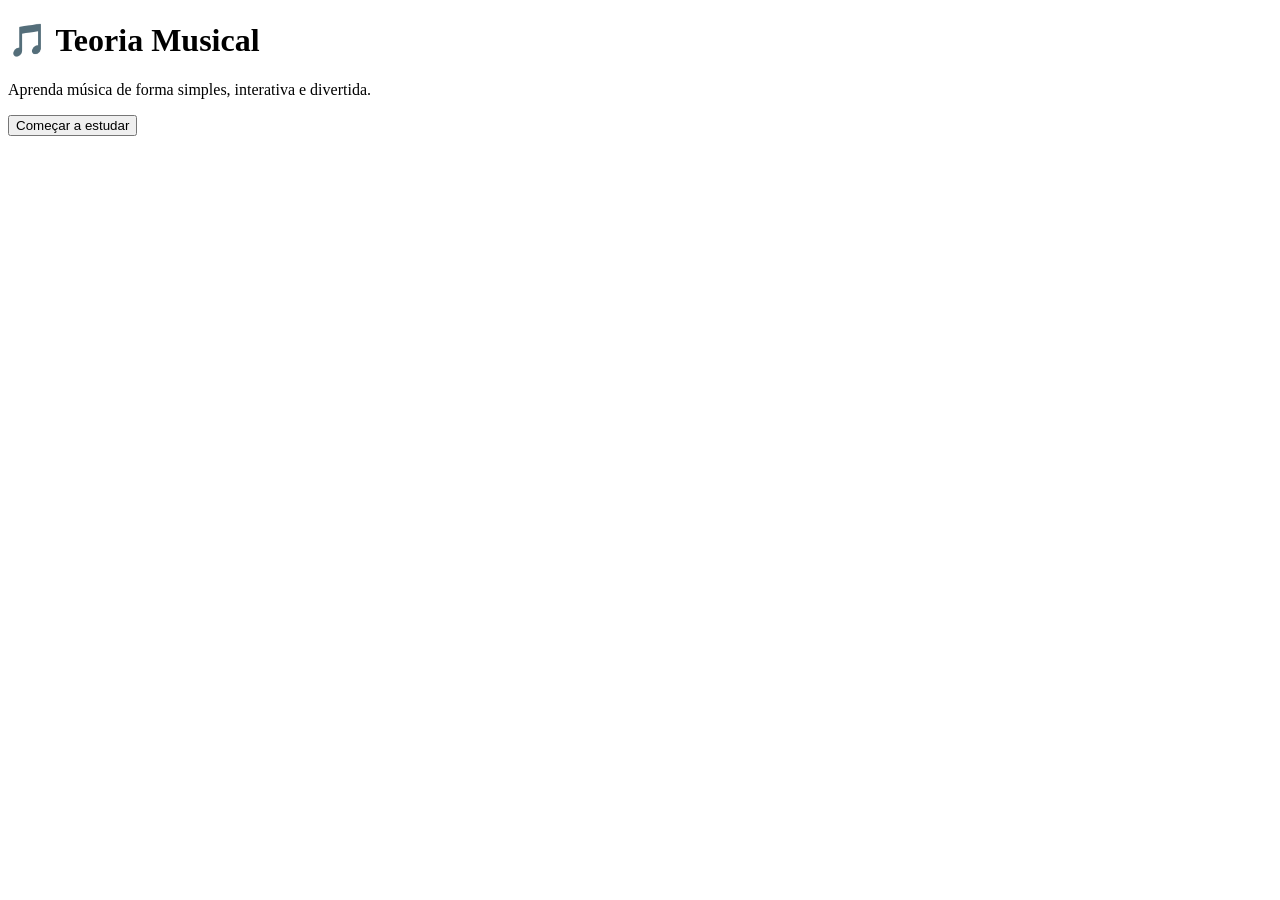
==== index.html @ 3b81ea90 "Add initial HTML structure for musical theory page" ====
<!DOCTYPE html>
<html lang="pt-BR">

<head>
    <meta charset="UTF-8">
    <meta name="viewport" content="width=device-width, initial-scale=1.0">

    <title>Teoria Musical</title>
</head>

<body>

    <h1>🎵 Teoria Musical</h1>

    <p>Aprenda música de forma simples, interativa e divertida.</p>

    <button>Começar a estudar</button>

</body>

</html>
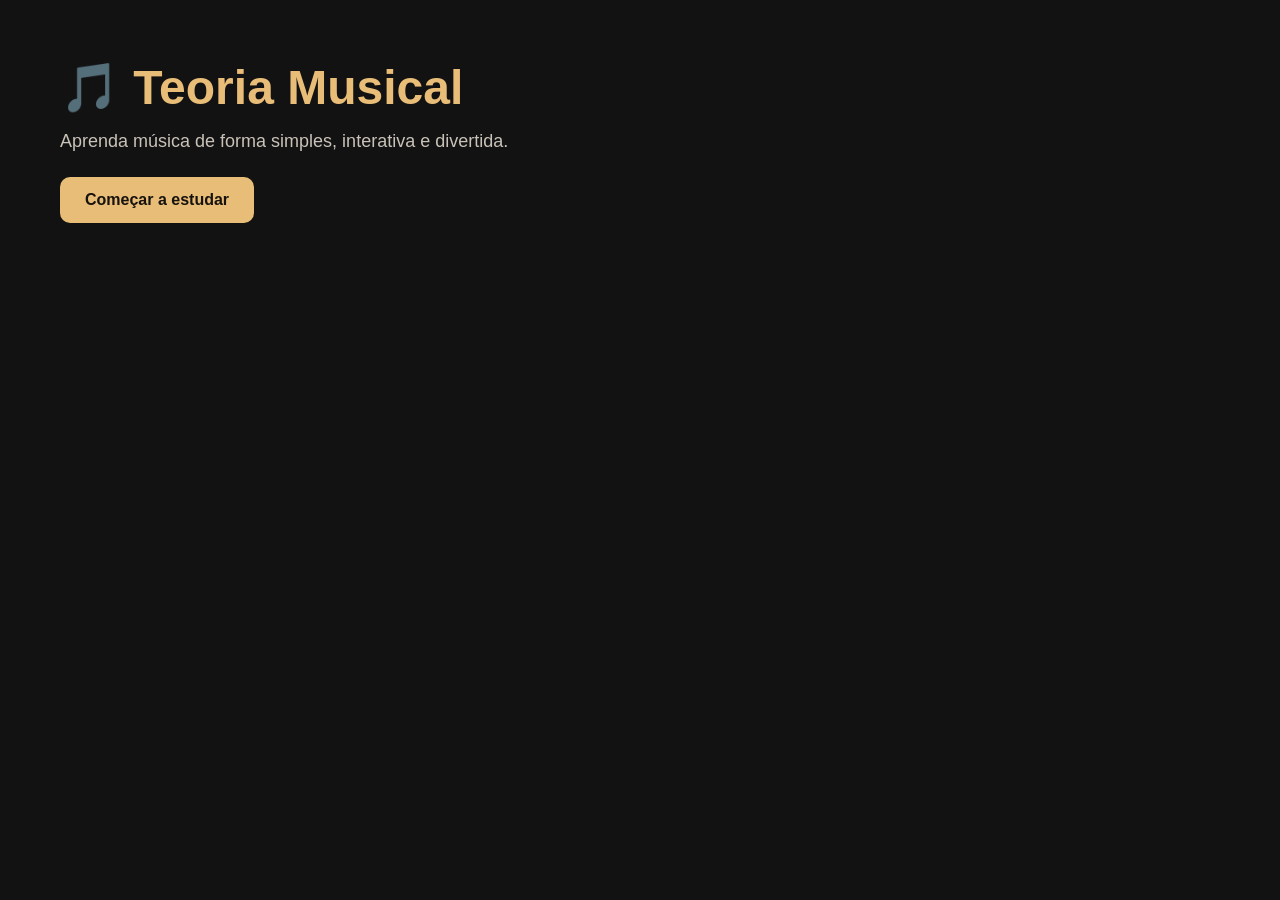
==== commit 3a8ffce4: "Add link to stylesheet in index.html" ====
--- a/index.html
+++ b/index.html
@@ -4,7 +4,7 @@
 <head>
     <meta charset="UTF-8">
     <meta name="viewport" content="width=device-width, initial-scale=1.0">
-
+<link rel="stylesheet" href="style.css">
     <title>Teoria Musical</title>
 </head>
 
--- a/style.css
+++ b/style.css
@@ -0,0 +1,40 @@
+* {
+    margin: 0;
+    padding: 0;
+    box-sizing: border-box;
+}
+
+body {
+    background-color: #121212;
+    color: #f5ead7;
+    font-family: Arial, sans-serif;
+    min-height: 100vh;
+    padding: 60px;
+}
+
+h1 {
+    color: #e8bd78;
+    font-size: 48px;
+    margin-bottom: 15px;
+}
+
+p {
+    color: #c9c2b8;
+    font-size: 18px;
+    margin-bottom: 25px;
+}
+
+button {
+    background-color: #e8bd78;
+    color: #17120d;
+    border: none;
+    padding: 14px 25px;
+    border-radius: 10px;
+    font-size: 16px;
+    font-weight: bold;
+    cursor: pointer;
+}
+
+button:hover {
+    background-color: #f5d49d;
+}
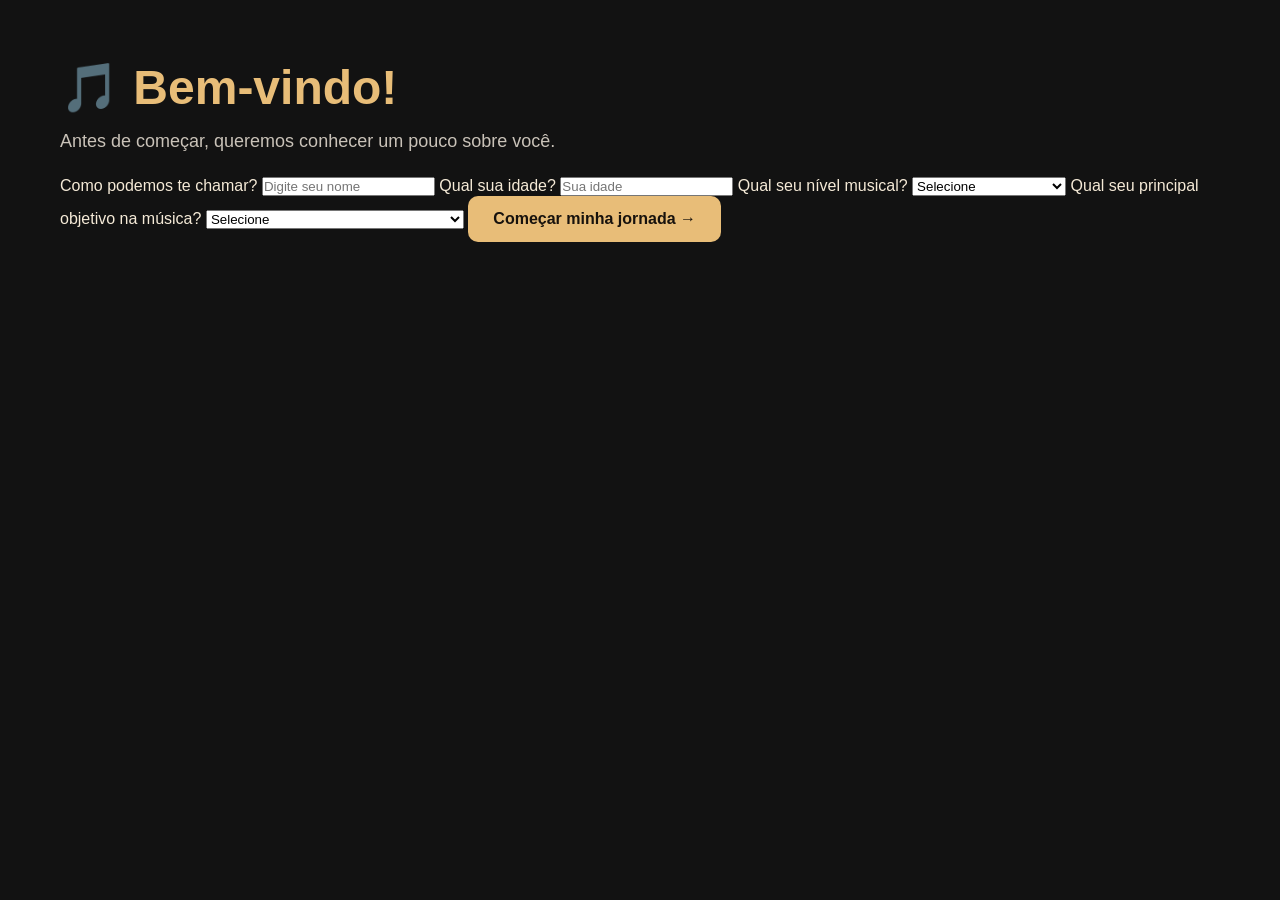
==== commit aaca250c: "Implement user registration form in index.html" ====
--- a/index.html
+++ b/index.html
@@ -4,17 +4,50 @@
 <head>
     <meta charset="UTF-8">
     <meta name="viewport" content="width=device-width, initial-scale=1.0">
-<link rel="stylesheet" href="style.css">
+
+    <link rel="stylesheet" href="style.css">
+
     <title>Teoria Musical</title>
 </head>
 
 <body>
 
-    <h1>🎵 Teoria Musical</h1>
+    <div class="cadastro">
 
-    <p>Aprenda música de forma simples, interativa e divertida.</p>
+        <h1>🎵 Bem-vindo!</h1>
 
-    <button>Começar a estudar</button>
+        <p>Antes de começar, queremos conhecer um pouco sobre você.</p>
+
+        <label>Como podemos te chamar?</label>
+        <input type="text" id="nome" placeholder="Digite seu nome">
+
+        <label>Qual sua idade?</label>
+        <input type="number" id="idade" placeholder="Sua idade">
+
+        <label>Qual seu nível musical?</label>
+        <select id="nivel">
+            <option value="">Selecione</option>
+            <option value="Nunca estudei">Nunca estudei música</option>
+            <option value="Iniciante">Iniciante</option>
+            <option value="Intermediário">Intermediário</option>
+            <option value="Avançado">Avançado</option>
+        </select>
+
+        <label>Qual seu principal objetivo na música?</label>
+        <select id="objetivo">
+            <option value="">Selecione</option>
+            <option value="Teoria">Aprender teoria musical</option>
+            <option value="Solfejo">Melhorar meu solfejo</option>
+            <option value="Instrumento">Aprender/tocar melhor meu instrumento</option>
+            <option value="Revisão">Revisar meus conhecimentos</option>
+            <option value="Completo">Aprender música por completo</option>
+        </select>
+
+        <button onclick="salvarPerfil()">Começar minha jornada →</button>
+
+    </div>
+
+    <script src="script.js"></script>
 
 </body>
 
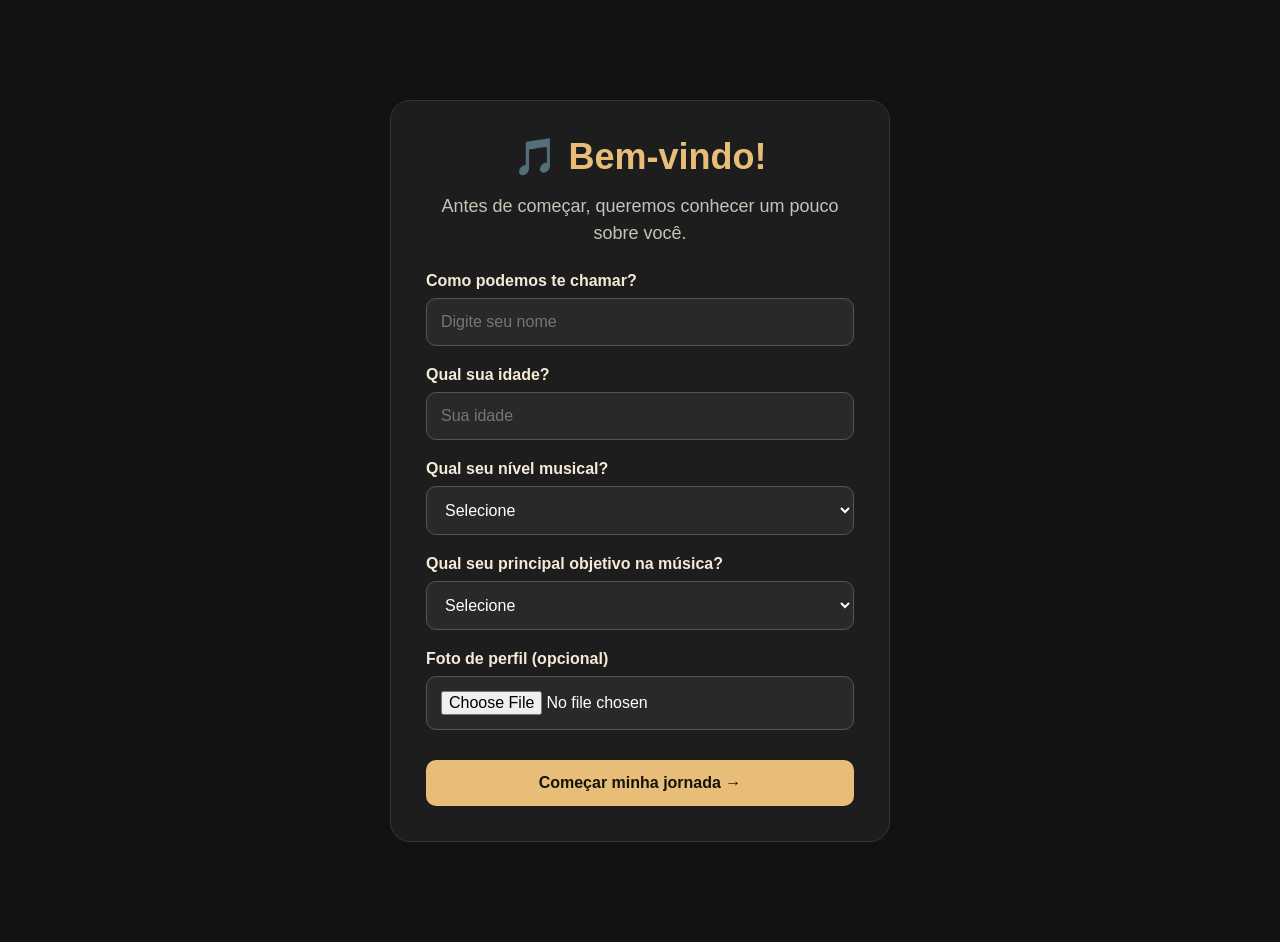
==== commit a00748eb: "Add optional profile picture input field" ====
--- a/index.html
+++ b/index.html
@@ -42,7 +42,14 @@
             <option value="Revisão">Revisar meus conhecimentos</option>
             <option value="Completo">Aprender música por completo</option>
         </select>
+<label>Foto de perfil (opcional)</label>
 
+<input
+    type="file"
+    id="foto"
+    accept="image/*"
+    capture="user"
+>
         <button onclick="salvarPerfil()">Começar minha jornada →</button>
 
     </div>
--- a/style.css
+++ b/style.css
@@ -38,3 +38,51 @@
 button:hover {
     background-color: #f5d49d;
 }
+.cadastro {
+    width: 100%;
+    max-width: 500px;
+    margin: 40px auto;
+    background-color: #1d1d1d;
+    padding: 35px;
+    border-radius: 20px;
+    border: 1px solid #3a3329;
+}
+
+.cadastro h1 {
+    text-align: center;
+    font-size: 36px;
+}
+
+.cadastro p {
+    text-align: center;
+    line-height: 1.5;
+}
+
+.cadastro label {
+    display: block;
+    margin-top: 20px;
+    margin-bottom: 8px;
+    color: #f5ead7;
+    font-weight: bold;
+}
+
+.cadastro input,
+.cadastro select {
+    width: 100%;
+    padding: 14px;
+    border-radius: 10px;
+    border: 1px solid #555;
+    background-color: #292929;
+    color: white;
+    font-size: 16px;
+}
+
+.cadastro input:focus,
+.cadastro select:focus {
+    outline: 2px solid #e8bd78;
+}
+
+.cadastro button {
+    width: 100%;
+    margin-top: 30px;
+}
